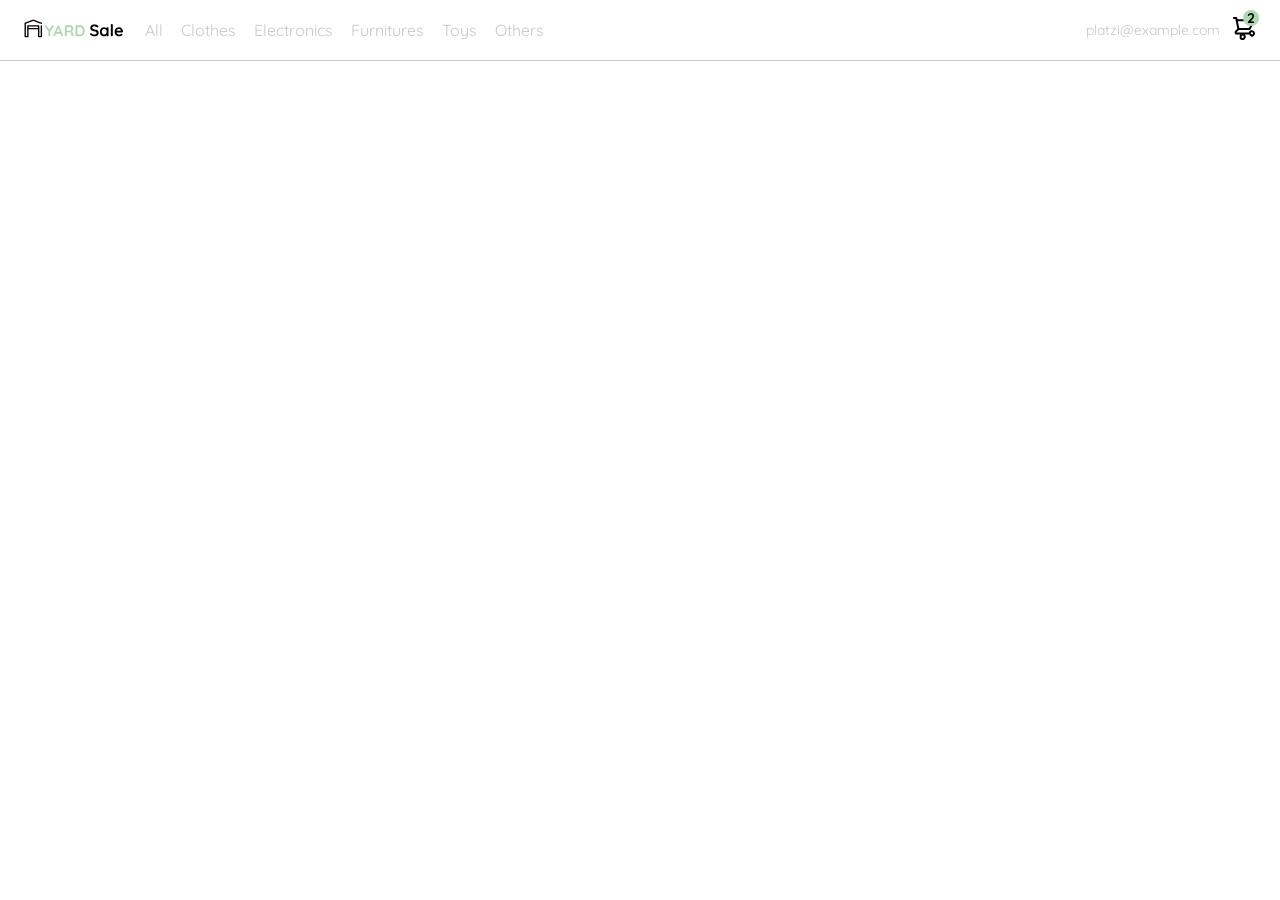
==== analizando-codigoOP/curso-frontend-developer-javascript-practico-5ca774e6f3d829de5a57a846c92d69f1d5be745b/index.html @ c88d25bf "Cambios hasta clase 19" ====
<!DOCTYPE html>
<html lang="en">
<head>
  <meta charset="UTF-8">
  <meta http-equiv="X-UA-Compatible" content="IE=edge">
  <meta name="viewport" content="width=device-width, initial-scale=1.0">

  <link rel="preconnect" href="https://fonts.googleapis.com">
  <link rel="preconnect" href="https://fonts.gstatic.com" crossorigin>
  <link href="https://fonts.googleapis.com/css2?family=Quicksand:wght@300;500;700&display=swap" rel="stylesheet">

  <link rel="stylesheet" href="./style.css">

  <title>YardSale: tienda online de cositas chidas</title>

</head>
<body>
  <nav>
    <img src="./icons/icon_menu.svg" alt="menu" class="menu">

    <div class="navbar-left">
      <img src="./logos/logo_yard_sale.svg" alt="logo" class="logo">

      <ul>
        <li>
          <a href="/">All</a>
        </li>
        <li>
          <a href="/">Clothes</a>
        </li>
        <li>
          <a href="/">Electronics</a>
        </li>
        <li>
          <a href="/">Furnitures</a>
        </li>
        <li>
          <a href="/">Toys</a>
        </li>
        <li>
          <a href="/">Others</a>
        </li>
      </ul>
    </div>

    <div class="navbar-right">
      <ul>
        <li class="navbar-email">platzi@example.com</li>
        <li class="navbar-shopping-cart">
          <img src="./icons/icon_shopping_cart.svg" alt="shopping cart">
          <div>2</div>
        </li>
      </ul>
    </div>

    <div class="desktop-menu inactive">
      <ul>
        <li>
          <a href="/" class="title">My orders</a>
        </li>
  
        <li>
          <a href="/">My account</a>
        </li>
  
        <li>
          <a href="/">Sign out</a>
        </li>
      </ul>
    </div>
  </nav>

  <script src="./main.js"></script>
</body>
</html>
---- analizando-codigoOP/curso-frontend-developer-javascript-practico-5ca774e6f3d829de5a57a846c92d69f1d5be745b/style.css ----
:root {
      --white: #FFFFFF;
      --black: #000000;
      --very-light-pink: #C7C7C7;
      --text-input-field: #F7F7F7;
      --hospital-green: #ACD9B2;
      --sm: 14px;
      --md: 16px;
      --lg: 18px;
    }
    body {
      margin: 0;
      font-family: 'Quicksand', sans-serif;
    }

.inactive {
  display: none;
}

    nav {
      display: flex;
      justify-content: space-between;
      padding: 0 24px;
      border-bottom: 1px solid var(--very-light-pink);
    }
    .menu {
      display: none;
    }
    .logo {
      width: 100px;
    }
    .navbar-left ul,
    .navbar-right ul {
      list-style: none;
      padding: 0;
      margin: 0;
      display: flex;
      align-items: center;
      height: 60px;
    }
    .navbar-left {
      display: flex;
    }
    .navbar-left ul {
      margin-left: 12px;
    }
    .navbar-left ul li a,
    .navbar-right ul li a {
      text-decoration: none;
      color: var(--very-light-pink);
      border: 1px solid var(--white);
      padding: 8px;
      border-radius: 8px;
    }
    .navbar-left ul li a:hover,
    .navbar-right ul li a:hover {
      border: 1px solid var(--hospital-green);
      color: var(--hospital-green);
    }
    .navbar-email {
      color: var(--very-light-pink);
      cursor: pointer;
      font-size: var(--sm);
      margin-right: 12px;
    }
    .navbar-shopping-cart {
      position: relative;
    }
    .navbar-shopping-cart div {
      width: 16px;
      height: 16px;
      background-color: var(--hospital-green);
      border-radius: 50%;
      font-size: var(--sm);
      font-weight: bold;
      position: absolute;
      top: -6px;
      right: -3px;
      display: flex;
      justify-content: center;
      align-items: center;
    }

    .desktop-menu {
      position: absolute;
      top: 60px;
      right: 60px;
      background: var(--white);
      width: 100px;
      height: auto;
      border: 1px solid var(--very-light-pink);
      border-radius: 6px;
      padding: 20px 20px 0 20px;
    }
    .desktop-menu ul {
      list-style: none;
      padding: 0;
      margin: 0;
    }
    .desktop-menu ul li {
      text-align: end;
    }
    .desktop-menu ul li:nth-child(1),
    .desktop-menu ul li:nth-child(2) {
      font-weight: bold;
    }
    .desktop-menu ul li:last-child {
      padding-top: 20px;
      border-top: 1px solid var(--very-light-pink);
    }
    .desktop-menu ul li:last-child a {
      color: var(--hospital-green);
      font-size: var(--sm);
    }
    .desktop-menu ul li a {
      color: var(--back);
      text-decoration: none;
      margin-bottom: 20px;
      display: inline-block;
    }

    @media (max-width: 640px) {
      .menu {
        display: block;
      }
      .navbar-left ul {
        display: none;
      }
      .navbar-email {
        display: none;
      }
    }
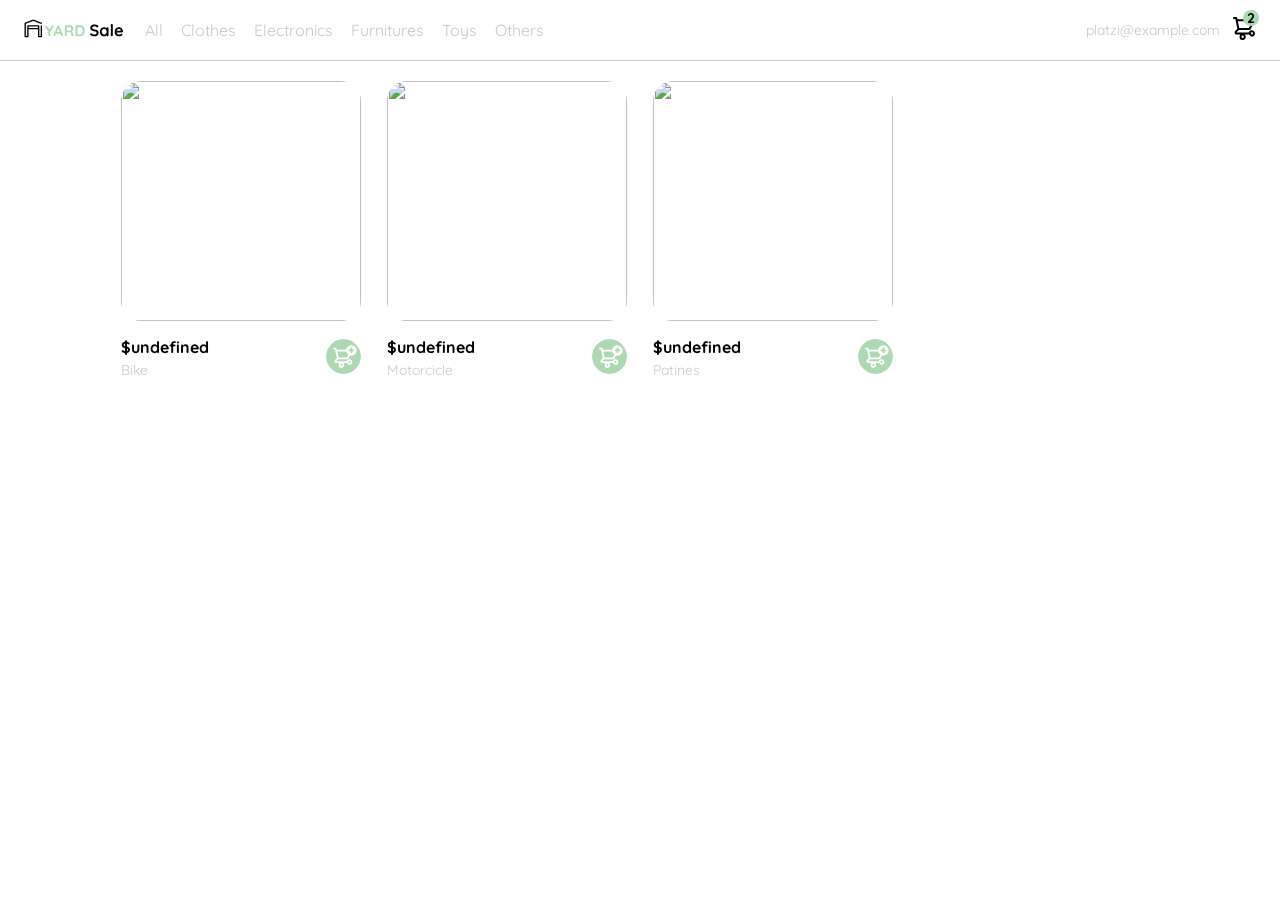
==== commit 7e19520b: "Commit para ver si se quta el error de main.js" ====
--- a/analizando-codigoOP/curso-frontend-developer-javascript-practico-5ca774e6f3d829de5a57a846c92d69f1d5be745b/index.html
+++ b/analizando-codigoOP/curso-frontend-developer-javascript-practico-5ca774e6f3d829de5a57a846c92d69f1d5be745b/index.html
@@ -68,8 +68,124 @@
         </li>
       </ul>
     </div>
+
+    <div class="mobile-menu inactive">
+      <ul>
+        <li>
+          <a href="/">CATEGORIES</a>
+        </li>
+        <li>
+          <a href="/">All</a>
+        </li>
+        <li>
+          <a href="/">Clothes</a>
+        </li>
+        <li>
+          <a href="/">Electronics</a>
+        </li>
+        <li>
+          <a href="/">Furnitures</a>
+        </li>
+        <li>
+          <a href="/">Toys</a>
+        </li>
+        <li>
+          <a href="/">Other</a>
+        </li>
+      </ul>
+  
+      <ul>
+        <li>
+          <a href="/">My orders</a>
+        </li>
+        <li>
+          <a href="/">My account</a>
+        </li>
+      </ul>
+  
+      <ul>
+        <li>
+          <a href="/" class="email">platzi@example.com</a>
+        </li>
+        <li>
+          <a href="/" class="sign-out">Sign out</a>
+        </li>
+      </ul>
+    </div>
+    
   </nav>
 
+  <aside class="product-detail inactive">
+    <div class="title-container">
+      <img src="./icons/flechita.svg" alt="arrow">
+      <p class="title">My order</p>
+    </div>
+
+    <div class="my-order-content">
+      <div class="shopping-cart">
+        <figure>
+          <img src="https://images.pexels.com/photos/276517/pexels-photo-276517.jpeg?auto=compress&cs=tinysrgb&dpr=2&h=650&w=940" alt="bike">
+        </figure>
+        <p>Bike</p>
+        <p>$30,00</p>
+        <img src="./icons/icon_close.png" alt="close">
+      </div>
+
+      <div class="shopping-cart">
+        <figure>
+          <img src="https://images.pexels.com/photos/276517/pexels-photo-276517.jpeg?auto=compress&cs=tinysrgb&dpr=2&h=650&w=940" alt="bike">
+        </figure>
+        <p>Bike</p>
+        <p>$30,00</p>
+        <img src="./icons/icon_close.png" alt="close">
+      </div>
+
+      <div class="shopping-cart">
+        <figure>
+          <img src="https://images.pexels.com/photos/276517/pexels-photo-276517.jpeg?auto=compress&cs=tinysrgb&dpr=2&h=650&w=940" alt="bike">
+        </figure>
+        <p>Bike</p>
+        <p>$30,00</p>
+        <img src="./icons/icon_close.png" alt="close">
+      </div>
+
+      <div class="order">
+        <p>
+          <span>Total</span>
+        </p>
+        <p>$560.00</p>
+      </div>
+
+      <button class="primary-button">
+        Checkout
+      </button>
+    </div>
+  </div>
+  </aside>
+
+<section class="main-container">
+    <div class="cards-container">
+
+      <!-- <div class="product-card">
+        <img src="https://images.pexels.com/photos/276517/pexels-photo-276517.jpeg?auto=compress&cs=tinysrgb&dpr=2&h=650&w=940" alt="">
+        <div class="product-info">
+          <div>
+            <p>$120,00</p>
+            <p>Bike</p>
+          </div>
+          <figure>
+            <img src="./icons/bt_add_to_cart.svg" alt="">
+          </figure>
+        </div>
+      </div> -->
+    </div>
+  </section>
   <script src="./main.js"></script>
 </body>
+
+
+
+
+
+
 </html>
--- a/analizando-codigoOP/curso-frontend-developer-javascript-practico-5ca774e6f3d829de5a57a846c92d69f1d5be745b/style.css
+++ b/analizando-codigoOP/curso-frontend-developer-javascript-practico-5ca774e6f3d829de5a57a846c92d69f1d5be745b/style.css
@@ -1,4 +1,6 @@
-    :root {
+   
+  /* Estilos generales  */   
+   :root {
       --white: #FFFFFF;
       --black: #000000;
       --very-light-pink: #C7C7C7;
@@ -17,6 +19,7 @@
   display: none;
 }
 
+  /* Estilos Navbar (general)  */   
     nav {
       display: flex;
       justify-content: space-between;
@@ -80,6 +83,8 @@
       justify-content: center;
       align-items: center;
     }
+
+      /* Menu en Desktop*/   
 
     .desktop-menu {
       position: absolute;
@@ -119,6 +124,166 @@
       display: inline-block;
     }
 
+      /* Menu en mobile  */ 
+      
+      .mobile-menu {
+        position: absolute;
+        top: 60px;
+        padding: 24px;
+      }
+      .mobile-menu a {
+        background-color: var(--white);
+        text-decoration: none;
+        color: var(--black);
+        font-weight: bold;
+        /* margin-bottom: 24px; */
+      }
+      .mobile-menu ul {
+        padding: 0;
+        margin: 24px 0 0;
+        list-style: none;
+      }
+      .mobile-menu ul:nth-child(1) {
+        border-bottom: 1px solid var(--very-light-pink);
+      }
+      .mobile-menu ul li {
+        margin-bottom: 24px;
+      }
+      .email {
+        font-size: var(--sm);
+        font-weight: 300 !important;
+      }
+      .sign-out {
+        font-size: var(--sm);
+        color: var(--hospital-green) !important;
+      } 
+
+
+    /*  Estilo aside (Product detail y carrito) */
+
+    .product-detail {
+      background-color: var(--white);
+      width: 360px;
+      padding: 0 24px;
+      box-sizing: border-box;
+      position: absolute;
+      right: 0;
+    }
+    .title-container {
+      display: flex;
+    }
+    .title-container img {
+      transform: rotate(180deg);
+      margin-right: 14px;
+    }
+    .title {
+      font-size: var(--lg);
+      font-weight: bold;
+    }
+    .order {
+      display: grid;
+      grid-template-columns: auto 1fr;
+      gap: 16px;
+      align-items: center;
+      background-color: var(--text-input-field);
+      margin-bottom: 24px;
+      border-radius: 8px;
+      padding: 0 24px;
+    }
+    .order p:nth-child(1) {
+      display: flex;
+      flex-direction: column;
+    }
+    .order p span:nth-child(1) {
+      font-size: var(--md);
+      font-weight: bold;
+    }
+    .order p:nth-child(2) {
+      text-align: end;
+      font-weight: bold;
+    }
+    .shopping-cart {
+      display: grid;
+      grid-template-columns: auto 1fr auto auto;
+      gap: 16px;
+      margin-bottom: 24px;
+      align-items: center;
+    }
+    .shopping-cart figure {
+      margin: 0;
+    }
+    .shopping-cart figure img {
+      width: 70px;
+      height: 70px;
+      border-radius: 20px;
+      object-fit: cover;
+    }
+    .shopping-cart p:nth-child(2) {
+      color: var(--very-light-pink);
+    }
+    .shopping-cart p:nth-child(3) {
+      font-size: var(--md);
+      font-weight: bold;
+    }
+    .primary-button {
+      background-color: var(--hospital-green);
+      border-radius: 8px;
+      border: none;
+      color: var(--white);
+      width: 100%;
+      cursor: pointer;
+      font-size: var(--md);
+      font-weight: bold;
+      height: 50px;
+    }
+
+
+
+        /* LISTA DE PRODUCTOS  */ 
+
+        .cards-container {
+          display: grid;
+          grid-template-columns: repeat(auto-fill, 240px);
+          gap: 26px;
+          place-content: center;
+          margin-top: 20px;
+        }
+        .product-card {
+          width: 240px;
+        }
+        .product-card img {
+          width: 240px;
+          height: 240px;
+          border-radius: 20px;
+          object-fit: cover;
+        }
+        .product-info {
+          display: flex;
+          justify-content: space-between;
+          align-items: center;
+          margin-top: 12px;
+        }
+        .product-info figure {
+          margin: 0;
+        }
+        .product-info figure img {
+          width: 35px;
+          height: 35px;
+        }
+        .product-info div p:nth-child(1) {
+          font-weight: bold;
+          font-size: var(--md);
+          margin-top: 0;
+          margin-bottom: 4px;
+        }
+        .product-info div p:nth-child(2) {
+          font-size: var(--sm);
+          margin-top: 0;
+          margin-bottom: 0;
+          color: var(--very-light-pink);
+        }
+
+
     @media (max-width: 640px) {
       .menu {
         display: block;
@@ -128,5 +293,29 @@
       }
       .navbar-email {
         display: none;
-      }
-    }
+      }  
+      .desktop-menu {
+        display: none;
+      }
+      .product-detail {
+        width: 100%;
+      }
+      
+      .cards-container {
+        grid-template-columns: repeat(auto-fill, 140px);
+      }
+      .product-card {
+        width: 140px;
+      }
+      .product-card img {
+        width: 140px;
+        height: 140px;
+      }
+
+    }
+
+    @media (min-width: 641px) {
+      .mobile-menu {
+        display: none;
+      }
+    }
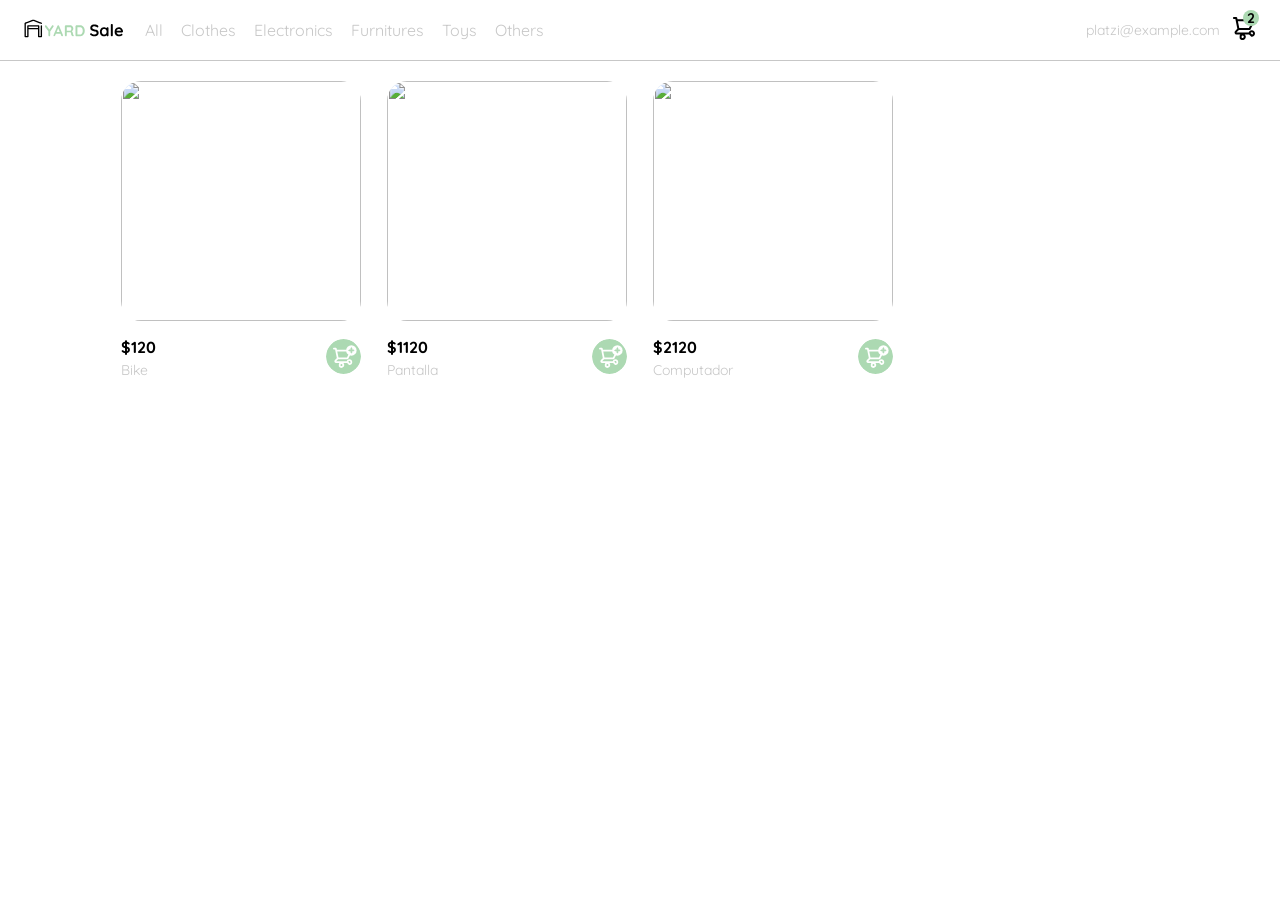
==== commit aa556e70: "Este commit es para iniciar la clase 23" ====
--- a/analizando-codigoOP/curso-frontend-developer-javascript-practico-5ca774e6f3d829de5a57a846c92d69f1d5be745b/index.html
+++ b/analizando-codigoOP/curso-frontend-developer-javascript-practico-5ca774e6f3d829de5a57a846c92d69f1d5be745b/index.html
@@ -160,10 +160,9 @@
         Checkout
       </button>
     </div>
-  </div>
   </aside>
 
-<section class="main-container">
+  <section class="main-container">
     <div class="cards-container">
 
       <!-- <div class="product-card">
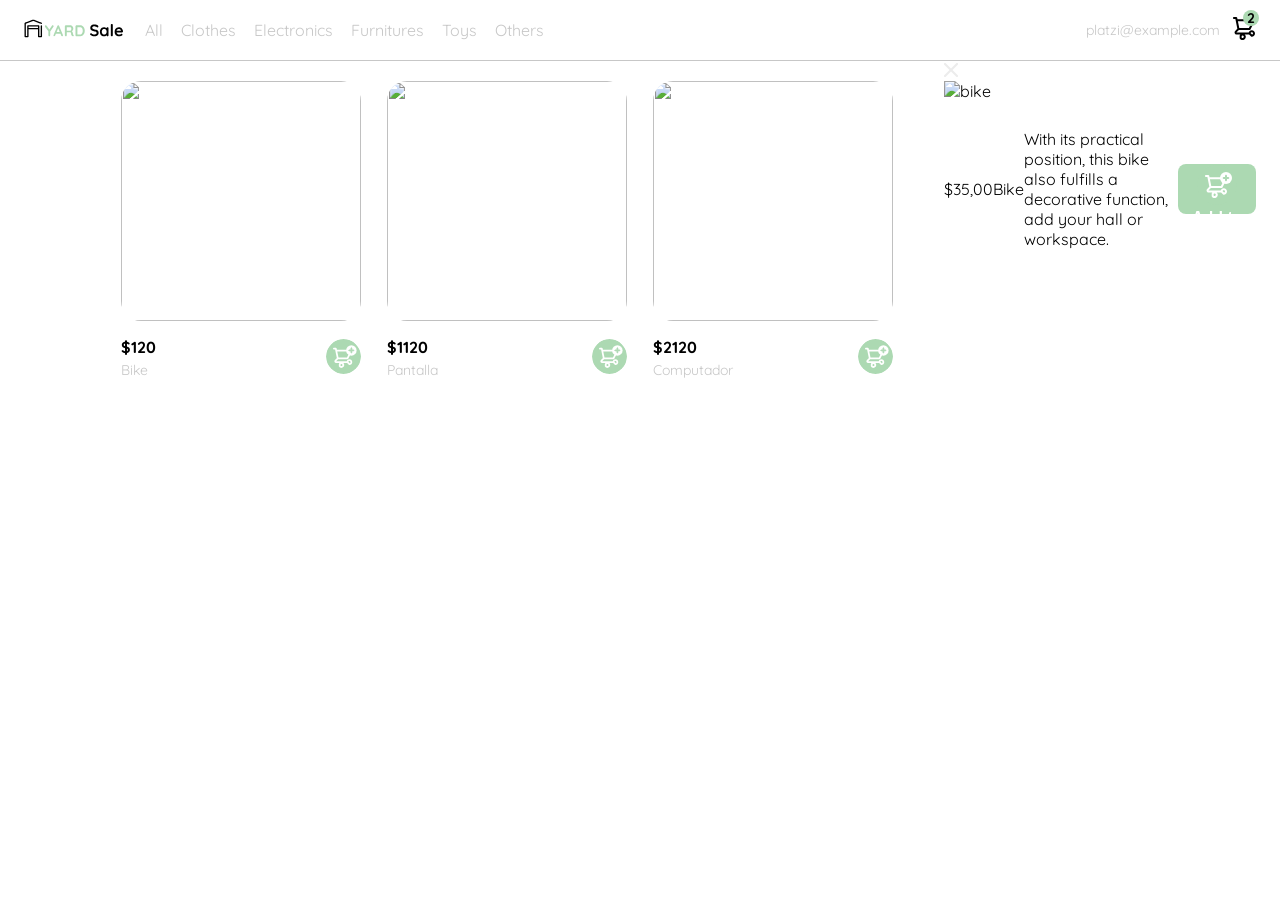
==== commit 0ad09dda: "Este commit es para retomar la clase 23" ====
--- a/analizando-codigoOP/curso-frontend-developer-javascript-practico-5ca774e6f3d829de5a57a846c92d69f1d5be745b/index.html
+++ b/analizando-codigoOP/curso-frontend-developer-javascript-practico-5ca774e6f3d829de5a57a846c92d69f1d5be745b/index.html
@@ -158,6 +158,22 @@
 
       <button class="primary-button">
         Checkout
+      </button>
+    </div>
+  </aside>
+
+  <aside class="product-detail">
+    <div class="product-detail-close">
+      <img src="./icons/icon_close.png" alt="close">
+    </div>
+    <img src="https://images.pexels.com/photos/276517/pexels-photo-276517.jpeg?auto=compress&cs=tinysrgb&dpr=2&h=650&w=940" alt="bike">
+    <div class="product-info">
+      <p>$35,00</p>
+      <p>Bike</p>
+      <p>With its practical position, this bike also fulfills a decorative function, add your hall or workspace.</p>
+      <button class="primary-button add-to-cart-button">
+        <img src="./icons/bt_add_to_cart.svg" alt="add to cart">
+        Add to cart
       </button>
     </div>
   </aside>
--- a/analizando-codigoOP/curso-frontend-developer-javascript-practico-5ca774e6f3d829de5a57a846c92d69f1d5be745b/style.css
+++ b/analizando-codigoOP/curso-frontend-developer-javascript-practico-5ca774e6f3d829de5a57a846c92d69f1d5be745b/style.css
@@ -1,321 +1,321 @@
-   
+
   /* Estilos generales  */   
-   :root {
-      --white: #FFFFFF;
-      --black: #000000;
-      --very-light-pink: #C7C7C7;
-      --text-input-field: #F7F7F7;
-      --hospital-green: #ACD9B2;
-      --sm: 14px;
-      --md: 16px;
-      --lg: 18px;
-    }
-    body {
-      margin: 0;
-      font-family: 'Quicksand', sans-serif;
-    }
+  :root {
+    --white: #FFFFFF;
+    --black: #000000;
+    --very-light-pink: #C7C7C7;
+    --text-input-field: #F7F7F7;
+    --hospital-green: #ACD9B2;
+    --sm: 14px;
+    --md: 16px;
+    --lg: 18px;
+  }
+  body {
+    margin: 0;
+    font-family: 'Quicksand', sans-serif;
+  }
 
 .inactive {
-  display: none;
+display: none;
 }
 
-  /* Estilos Navbar (general)  */   
-    nav {
-      display: flex;
-      justify-content: space-between;
-      padding: 0 24px;
-      border-bottom: 1px solid var(--very-light-pink);
-    }
-    .menu {
-      display: none;
-    }
-    .logo {
-      width: 100px;
-    }
-    .navbar-left ul,
-    .navbar-right ul {
-      list-style: none;
-      padding: 0;
-      margin: 0;
-      display: flex;
-      align-items: center;
-      height: 60px;
-    }
-    .navbar-left {
-      display: flex;
-    }
-    .navbar-left ul {
-      margin-left: 12px;
-    }
-    .navbar-left ul li a,
-    .navbar-right ul li a {
-      text-decoration: none;
-      color: var(--very-light-pink);
-      border: 1px solid var(--white);
-      padding: 8px;
-      border-radius: 8px;
-    }
-    .navbar-left ul li a:hover,
-    .navbar-right ul li a:hover {
-      border: 1px solid var(--hospital-green);
-      color: var(--hospital-green);
-    }
-    .navbar-email {
-      color: var(--very-light-pink);
-      cursor: pointer;
-      font-size: var(--sm);
-      margin-right: 12px;
-    }
-    .navbar-shopping-cart {
-      position: relative;
-    }
-    .navbar-shopping-cart div {
-      width: 16px;
-      height: 16px;
-      background-color: var(--hospital-green);
-      border-radius: 50%;
-      font-size: var(--sm);
-      font-weight: bold;
-      position: absolute;
-      top: -6px;
-      right: -3px;
-      display: flex;
-      justify-content: center;
-      align-items: center;
-    }
-
-      /* Menu en Desktop*/   
-
-    .desktop-menu {
+/* Estilos Navbar (general)  */   
+  nav {
+    display: flex;
+    justify-content: space-between;
+    padding: 0 24px;
+    border-bottom: 1px solid var(--very-light-pink);
+  }
+  .menu {
+    display: none;
+  }
+  .logo {
+    width: 100px;
+  }
+  .navbar-left ul,
+  .navbar-right ul {
+    list-style: none;
+    padding: 0;
+    margin: 0;
+    display: flex;
+    align-items: center;
+    height: 60px;
+  }
+  .navbar-left {
+    display: flex;
+  }
+  .navbar-left ul {
+    margin-left: 12px;
+  }
+  .navbar-left ul li a,
+  .navbar-right ul li a {
+    text-decoration: none;
+    color: var(--very-light-pink);
+    border: 1px solid var(--white);
+    padding: 8px;
+    border-radius: 8px;
+  }
+  .navbar-left ul li a:hover,
+  .navbar-right ul li a:hover {
+    border: 1px solid var(--hospital-green);
+    color: var(--hospital-green);
+  }
+  .navbar-email {
+    color: var(--very-light-pink);
+    cursor: pointer;
+    font-size: var(--sm);
+    margin-right: 12px;
+  }
+  .navbar-shopping-cart {
+    position: relative;
+  }
+  .navbar-shopping-cart div {
+    width: 16px;
+    height: 16px;
+    background-color: var(--hospital-green);
+    border-radius: 50%;
+    font-size: var(--sm);
+    font-weight: bold;
+    position: absolute;
+    top: -6px;
+    right: -3px;
+    display: flex;
+    justify-content: center;
+    align-items: center;
+  }
+
+    /* Menu en Desktop*/   
+
+  .desktop-menu {
+    position: absolute;
+    top: 60px;
+    right: 60px;
+    background: var(--white);
+    width: 100px;
+    height: auto;
+    border: 1px solid var(--very-light-pink);
+    border-radius: 6px;
+    padding: 20px 20px 0 20px;
+  }
+  .desktop-menu ul {
+    list-style: none;
+    padding: 0;
+    margin: 0;
+  }
+  .desktop-menu ul li {
+    text-align: end;
+  }
+  .desktop-menu ul li:nth-child(1),
+  .desktop-menu ul li:nth-child(2) {
+    font-weight: bold;
+  }
+  .desktop-menu ul li:last-child {
+    padding-top: 20px;
+    border-top: 1px solid var(--very-light-pink);
+  }
+  .desktop-menu ul li:last-child a {
+    color: var(--hospital-green);
+    font-size: var(--sm);
+  }
+  .desktop-menu ul li a {
+    color: var(--back);
+    text-decoration: none;
+    margin-bottom: 20px;
+    display: inline-block;
+  }
+
+    /* Menu en mobile  */ 
+    
+    .mobile-menu {
       position: absolute;
       top: 60px;
-      right: 60px;
-      background: var(--white);
-      width: 100px;
-      height: auto;
-      border: 1px solid var(--very-light-pink);
-      border-radius: 6px;
-      padding: 20px 20px 0 20px;
-    }
-    .desktop-menu ul {
+      padding: 24px;
+    }
+    .mobile-menu a {
+      background-color: var(--white);
+      text-decoration: none;
+      color: var(--black);
+      font-weight: bold;
+      /* margin-bottom: 24px; */
+    }
+    .mobile-menu ul {
+      padding: 0;
+      margin: 24px 0 0;
       list-style: none;
-      padding: 0;
-      margin: 0;
-    }
-    .desktop-menu ul li {
-      text-align: end;
-    }
-    .desktop-menu ul li:nth-child(1),
-    .desktop-menu ul li:nth-child(2) {
-      font-weight: bold;
-    }
-    .desktop-menu ul li:last-child {
-      padding-top: 20px;
-      border-top: 1px solid var(--very-light-pink);
-    }
-    .desktop-menu ul li:last-child a {
-      color: var(--hospital-green);
+    }
+    .mobile-menu ul:nth-child(1) {
+      border-bottom: 1px solid var(--very-light-pink);
+    }
+    .mobile-menu ul li {
+      margin-bottom: 24px;
+    }
+    .email {
       font-size: var(--sm);
-    }
-    .desktop-menu ul li a {
-      color: var(--back);
-      text-decoration: none;
-      margin-bottom: 20px;
-      display: inline-block;
-    }
-
-      /* Menu en mobile  */ 
-      
-      .mobile-menu {
-        position: absolute;
-        top: 60px;
-        padding: 24px;
-      }
-      .mobile-menu a {
-        background-color: var(--white);
-        text-decoration: none;
-        color: var(--black);
+      font-weight: 300 !important;
+    }
+    .sign-out {
+      font-size: var(--sm);
+      color: var(--hospital-green) !important;
+    } 
+
+
+  /*  Estilo aside (Product detail y carrito) */
+
+  .product-detail {
+    background-color: var(--white);
+    width: 360px;
+    padding: 0 24px;
+    box-sizing: border-box;
+    position: absolute;
+    right: 0;
+  }
+  .title-container {
+    display: flex;
+  }
+  .title-container img {
+    transform: rotate(180deg);
+    margin-right: 14px;
+  }
+  .title {
+    font-size: var(--lg);
+    font-weight: bold;
+  }
+  .order {
+    display: grid;
+    grid-template-columns: auto 1fr;
+    gap: 16px;
+    align-items: center;
+    background-color: var(--text-input-field);
+    margin-bottom: 24px;
+    border-radius: 8px;
+    padding: 0 24px;
+  }
+  .order p:nth-child(1) {
+    display: flex;
+    flex-direction: column;
+  }
+  .order p span:nth-child(1) {
+    font-size: var(--md);
+    font-weight: bold;
+  }
+  .order p:nth-child(2) {
+    text-align: end;
+    font-weight: bold;
+  }
+  .shopping-cart {
+    display: grid;
+    grid-template-columns: auto 1fr auto auto;
+    gap: 16px;
+    margin-bottom: 24px;
+    align-items: center;
+  }
+  .shopping-cart figure {
+    margin: 0;
+  }
+  .shopping-cart figure img {
+    width: 70px;
+    height: 70px;
+    border-radius: 20px;
+    object-fit: cover;
+  }
+  .shopping-cart p:nth-child(2) {
+    color: var(--very-light-pink);
+  }
+  .shopping-cart p:nth-child(3) {
+    font-size: var(--md);
+    font-weight: bold;
+  }
+  .primary-button {
+    background-color: var(--hospital-green);
+    border-radius: 8px;
+    border: none;
+    color: var(--white);
+    width: 100%;
+    cursor: pointer;
+    font-size: var(--md);
+    font-weight: bold;
+    height: 50px;
+  }
+
+
+
+      /* LISTA DE PRODUCTOS  */ 
+
+      .cards-container {
+        display: grid;
+        grid-template-columns: repeat(auto-fill, 240px);
+        gap: 26px;
+        place-content: center;
+        margin-top: 20px;
+      }
+      .product-card {
+        width: 240px;
+      }
+      .product-card img {
+        width: 240px;
+        height: 240px;
+        border-radius: 20px;
+        object-fit: cover;
+      }
+      .product-info {
+        display: flex;
+        justify-content: space-between;
+        align-items: center;
+        margin-top: 12px;
+      }
+      .product-info figure {
+        margin: 0;
+      }
+      .product-info figure img {
+        width: 35px;
+        height: 35px;
+      }
+      .product-info div p:nth-child(1) {
         font-weight: bold;
-        /* margin-bottom: 24px; */
-      }
-      .mobile-menu ul {
-        padding: 0;
-        margin: 24px 0 0;
-        list-style: none;
-      }
-      .mobile-menu ul:nth-child(1) {
-        border-bottom: 1px solid var(--very-light-pink);
-      }
-      .mobile-menu ul li {
-        margin-bottom: 24px;
-      }
-      .email {
+        font-size: var(--md);
+        margin-top: 0;
+        margin-bottom: 4px;
+      }
+      .product-info div p:nth-child(2) {
         font-size: var(--sm);
-        font-weight: 300 !important;
-      }
-      .sign-out {
-        font-size: var(--sm);
-        color: var(--hospital-green) !important;
-      } 
-
-
-    /*  Estilo aside (Product detail y carrito) */
-
+        margin-top: 0;
+        margin-bottom: 0;
+        color: var(--very-light-pink);
+      }
+
+
+  @media (max-width: 640px) {
+    .menu {
+      display: block;
+    }
+    .navbar-left ul {
+      display: none;
+    }
+    .navbar-email {
+      display: none;
+    }  
+    .desktop-menu {
+      display: none;
+    }
     .product-detail {
-      background-color: var(--white);
-      width: 360px;
-      padding: 0 24px;
-      box-sizing: border-box;
-      position: absolute;
-      right: 0;
-    }
-    .title-container {
-      display: flex;
-    }
-    .title-container img {
-      transform: rotate(180deg);
-      margin-right: 14px;
-    }
-    .title {
-      font-size: var(--lg);
-      font-weight: bold;
-    }
-    .order {
-      display: grid;
-      grid-template-columns: auto 1fr;
-      gap: 16px;
-      align-items: center;
-      background-color: var(--text-input-field);
-      margin-bottom: 24px;
-      border-radius: 8px;
-      padding: 0 24px;
-    }
-    .order p:nth-child(1) {
-      display: flex;
-      flex-direction: column;
-    }
-    .order p span:nth-child(1) {
-      font-size: var(--md);
-      font-weight: bold;
-    }
-    .order p:nth-child(2) {
-      text-align: end;
-      font-weight: bold;
-    }
-    .shopping-cart {
-      display: grid;
-      grid-template-columns: auto 1fr auto auto;
-      gap: 16px;
-      margin-bottom: 24px;
-      align-items: center;
-    }
-    .shopping-cart figure {
-      margin: 0;
-    }
-    .shopping-cart figure img {
-      width: 70px;
-      height: 70px;
-      border-radius: 20px;
-      object-fit: cover;
-    }
-    .shopping-cart p:nth-child(2) {
-      color: var(--very-light-pink);
-    }
-    .shopping-cart p:nth-child(3) {
-      font-size: var(--md);
-      font-weight: bold;
-    }
-    .primary-button {
-      background-color: var(--hospital-green);
-      border-radius: 8px;
-      border: none;
-      color: var(--white);
       width: 100%;
-      cursor: pointer;
-      font-size: var(--md);
-      font-weight: bold;
-      height: 50px;
-    }
-
-
-
-        /* LISTA DE PRODUCTOS  */ 
-
-        .cards-container {
-          display: grid;
-          grid-template-columns: repeat(auto-fill, 240px);
-          gap: 26px;
-          place-content: center;
-          margin-top: 20px;
-        }
-        .product-card {
-          width: 240px;
-        }
-        .product-card img {
-          width: 240px;
-          height: 240px;
-          border-radius: 20px;
-          object-fit: cover;
-        }
-        .product-info {
-          display: flex;
-          justify-content: space-between;
-          align-items: center;
-          margin-top: 12px;
-        }
-        .product-info figure {
-          margin: 0;
-        }
-        .product-info figure img {
-          width: 35px;
-          height: 35px;
-        }
-        .product-info div p:nth-child(1) {
-          font-weight: bold;
-          font-size: var(--md);
-          margin-top: 0;
-          margin-bottom: 4px;
-        }
-        .product-info div p:nth-child(2) {
-          font-size: var(--sm);
-          margin-top: 0;
-          margin-bottom: 0;
-          color: var(--very-light-pink);
-        }
-
-
-    @media (max-width: 640px) {
-      .menu {
-        display: block;
-      }
-      .navbar-left ul {
-        display: none;
-      }
-      .navbar-email {
-        display: none;
-      }  
-      .desktop-menu {
-        display: none;
-      }
-      .product-detail {
-        width: 100%;
-      }
-      
-      .cards-container {
-        grid-template-columns: repeat(auto-fill, 140px);
-      }
-      .product-card {
-        width: 140px;
-      }
-      .product-card img {
-        width: 140px;
-        height: 140px;
-      }
-
-    }
-
-    @media (min-width: 641px) {
-      .mobile-menu {
-        display: none;
-      }
-    }
+    }
+    
+    .cards-container {
+      grid-template-columns: repeat(auto-fill, 140px);
+    }
+    .product-card {
+      width: 140px;
+    }
+    .product-card img {
+      width: 140px;
+      height: 140px;
+    }
+
+  }
+
+  @media (min-width: 641px) {
+    .mobile-menu {
+      display: none;
+    }
+  }
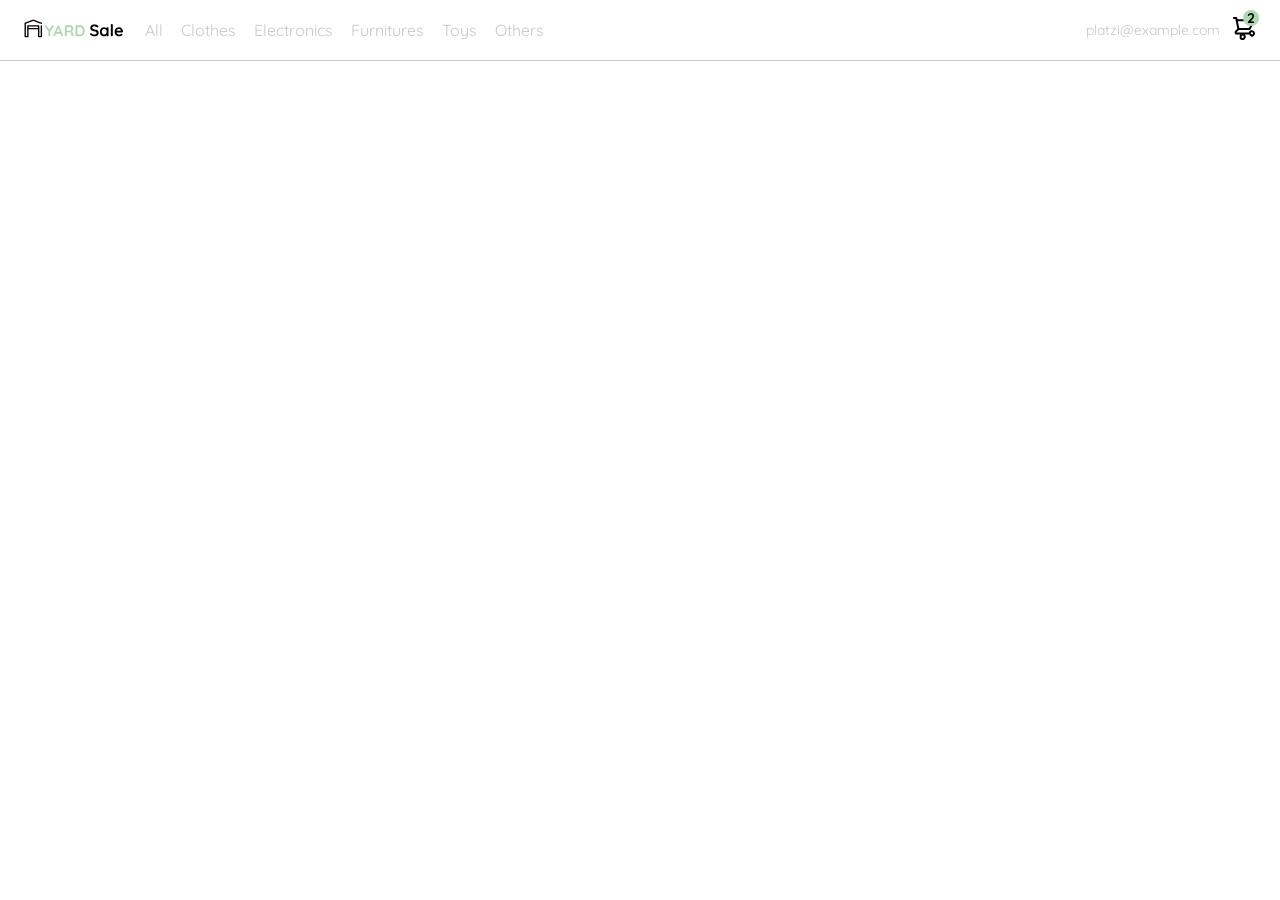
==== commit 419f42ec: "Este es para cerrar cursos de JS" ====
--- a/analizando-codigoOP/curso-frontend-developer-javascript-practico-5ca774e6f3d829de5a57a846c92d69f1d5be745b/index.html
+++ b/analizando-codigoOP/curso-frontend-developer-javascript-practico-5ca774e6f3d829de5a57a846c92d69f1d5be745b/index.html
@@ -115,7 +115,7 @@
     
   </nav>
 
-  <aside class="product-detail inactive">
+  <aside id= "shippingCartContainer" class="inactive">
     <div class="title-container">
       <img src="./icons/flechita.svg" alt="arrow">
       <p class="title">My order</p>
@@ -162,7 +162,7 @@
     </div>
   </aside>
 
-  <aside class="product-detail">
+  <aside id= "product-detail" class="inactive">
     <div class="product-detail-close">
       <img src="./icons/icon_close.png" alt="close">
     </div>
--- a/analizando-codigoOP/curso-frontend-developer-javascript-practico-5ca774e6f3d829de5a57a846c92d69f1d5be745b/style.css
+++ b/analizando-codigoOP/curso-frontend-developer-javascript-practico-5ca774e6f3d829de5a57a846c92d69f1d5be745b/style.css
@@ -161,7 +161,7 @@
 
   /*  Estilo aside (Product detail y carrito) */
 
-  .product-detail {
+  aside {
     background-color: var(--white);
     width: 360px;
     padding: 0 24px;
@@ -297,7 +297,7 @@
     .desktop-menu {
       display: none;
     }
-    .product-detail {
+    aside {
       width: 100%;
     }
     
